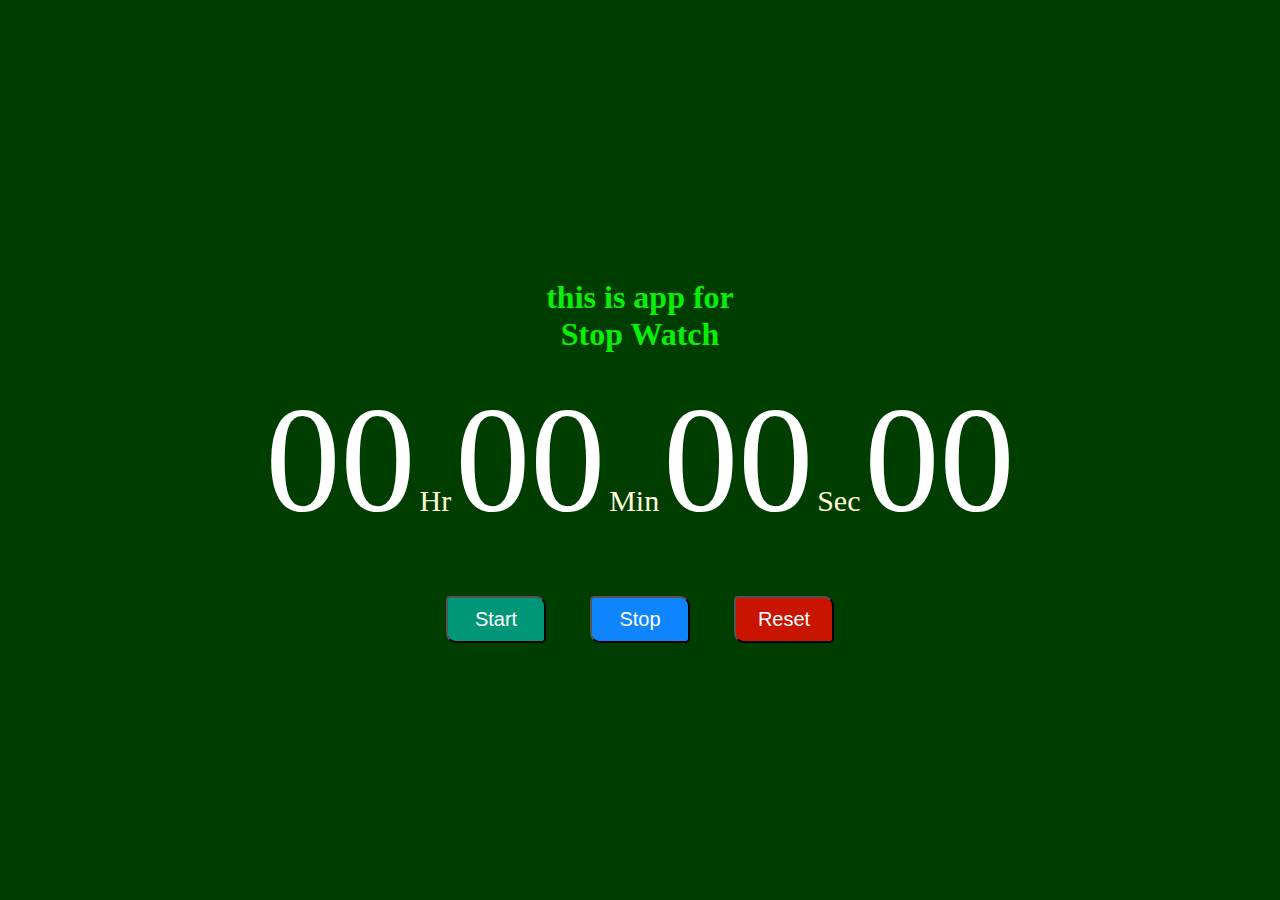
==== STOP-WATCH/index.html @ aac81775 "Add files via upload" ====
<!DOCTYPE html>
<html lang="en">

<head>
	<meta charset="UTF-8">
	<meta http-equiv="X-UA-Compatible" content="IE=edge">
	<meta name="viewport" content="width=device-width, initial-scale=1.0">
	<title>Stopwatch</title>
	<link rel="stylesheet" href="style.css">
	<link rel="stylesheet" href="script.js">
</head>

<body>
	<div class="container">
		<h1>this is app for<br>
			Stop Watch</h1>
		<div id="time">
			<span class="digit" id="hr">
				00</span>
			<span class="txt">Hr</span>
			<span class="digit" id="min">
				00</span>
			<span class="txt">Min</span>
			<span class="digit" id="sec">
				00</span>
			<span class="txt">Sec</span>
			<span class="digit" id="count">
				00</span>
		</div>
		<div id="buttons">
			<button class="btn" id="start">
				Start</button>
			<button class="btn" id="stop">
				Stop</button>
			<button class="btn" id="reset">
				Reset</button>
		</div>
	</div>

	<script src="script.js"></script>
</body>

</html>
---- STOP-WATCH/style.css ----
body {
	padding: 0;
	margin: 0;
	font-family: verdana;
}

.container {
	display: flex;
	flex-direction: column;
	justify-content: center;
	align-items: center;
	width: 100%;
	height: 100vh;
	background-color: rgb(0, 61, 0);
}

h1 {
	color: rgb(10, 238, 10);
	text-align: center;
}

.digit {
	font-size: 150px;
	color: #fff;
}

.txt {
	font-size: 30px;
	color: #fffcd6;
}

#buttons {
	margin-top: 50px;
}

.btn {
	width: 100px;
	padding: 10px 15px;
	margin: 0px 20px;
	border-top-right-radius: 10px;
	border-bottom-left-radius: 10px;
	border-bottom-right-radius: 4px;
	border-top-left-radius: 4px;
	cursor: pointer;
	font-size: 20px;
	transition: 0.5s;
	color: white;
	font-weight: 500;
}

#start {
	background-color: #009779;
}

#stop {
	background-color: #0e85fc;
}

#reset {
	background-color: #c91400;
}
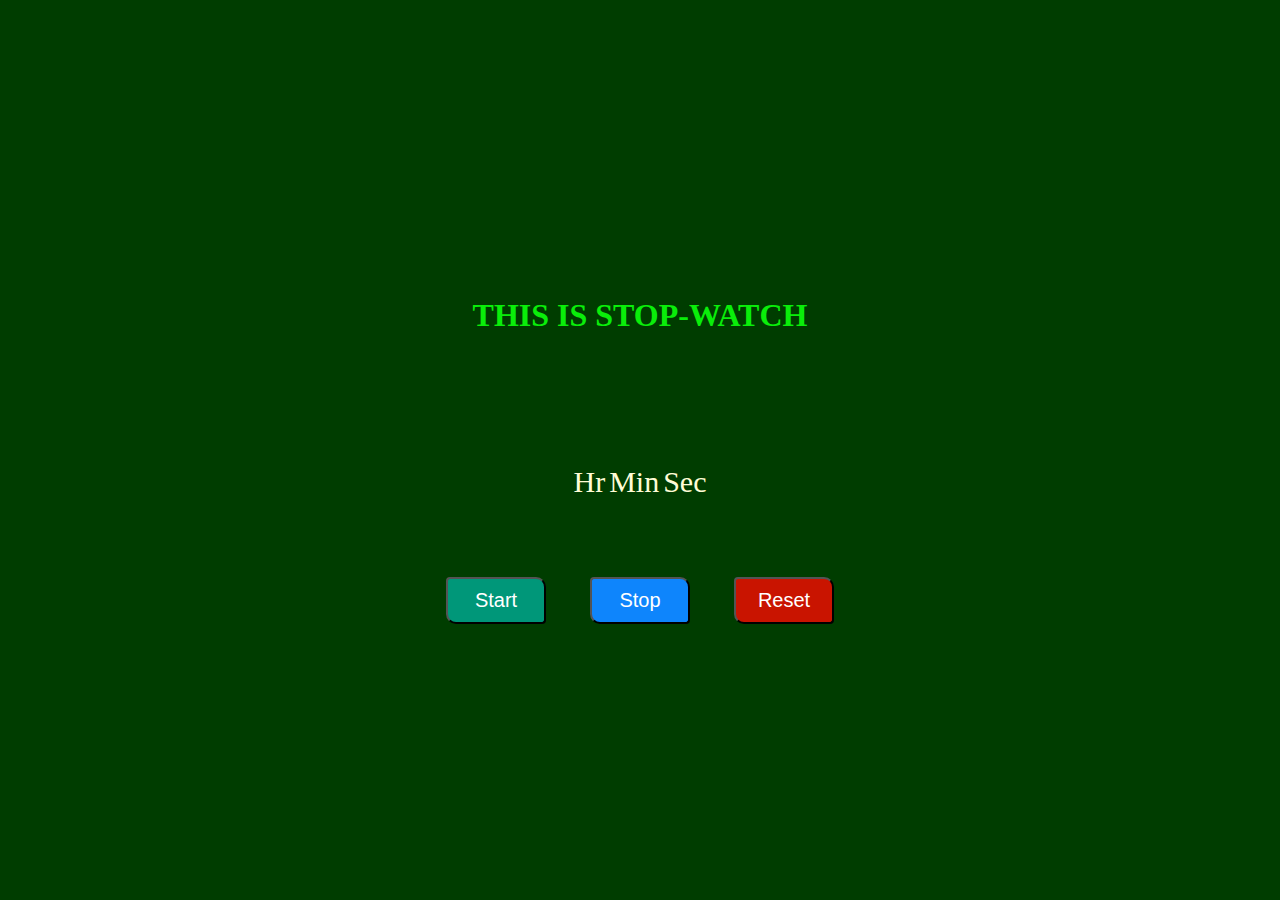
==== commit a4dda209: "Update index.html" ====
--- a/STOP-WATCH/index.html
+++ b/STOP-WATCH/index.html
@@ -12,20 +12,19 @@
 
 <body>
 	<div class="container">
-		<h1>this is app for<br>
-			Stop Watch</h1>
+		<h1>THIS IS STOP-WATCH </h1>
 		<div id="time">
 			<span class="digit" id="hr">
-				00</span>
+				</span>
 			<span class="txt">Hr</span>
 			<span class="digit" id="min">
-				00</span>
+				</span>
 			<span class="txt">Min</span>
 			<span class="digit" id="sec">
-				00</span>
+				</span>
 			<span class="txt">Sec</span>
 			<span class="digit" id="count">
-				00</span>
+				</span>
 		</div>
 		<div id="buttons">
 			<button class="btn" id="start">
